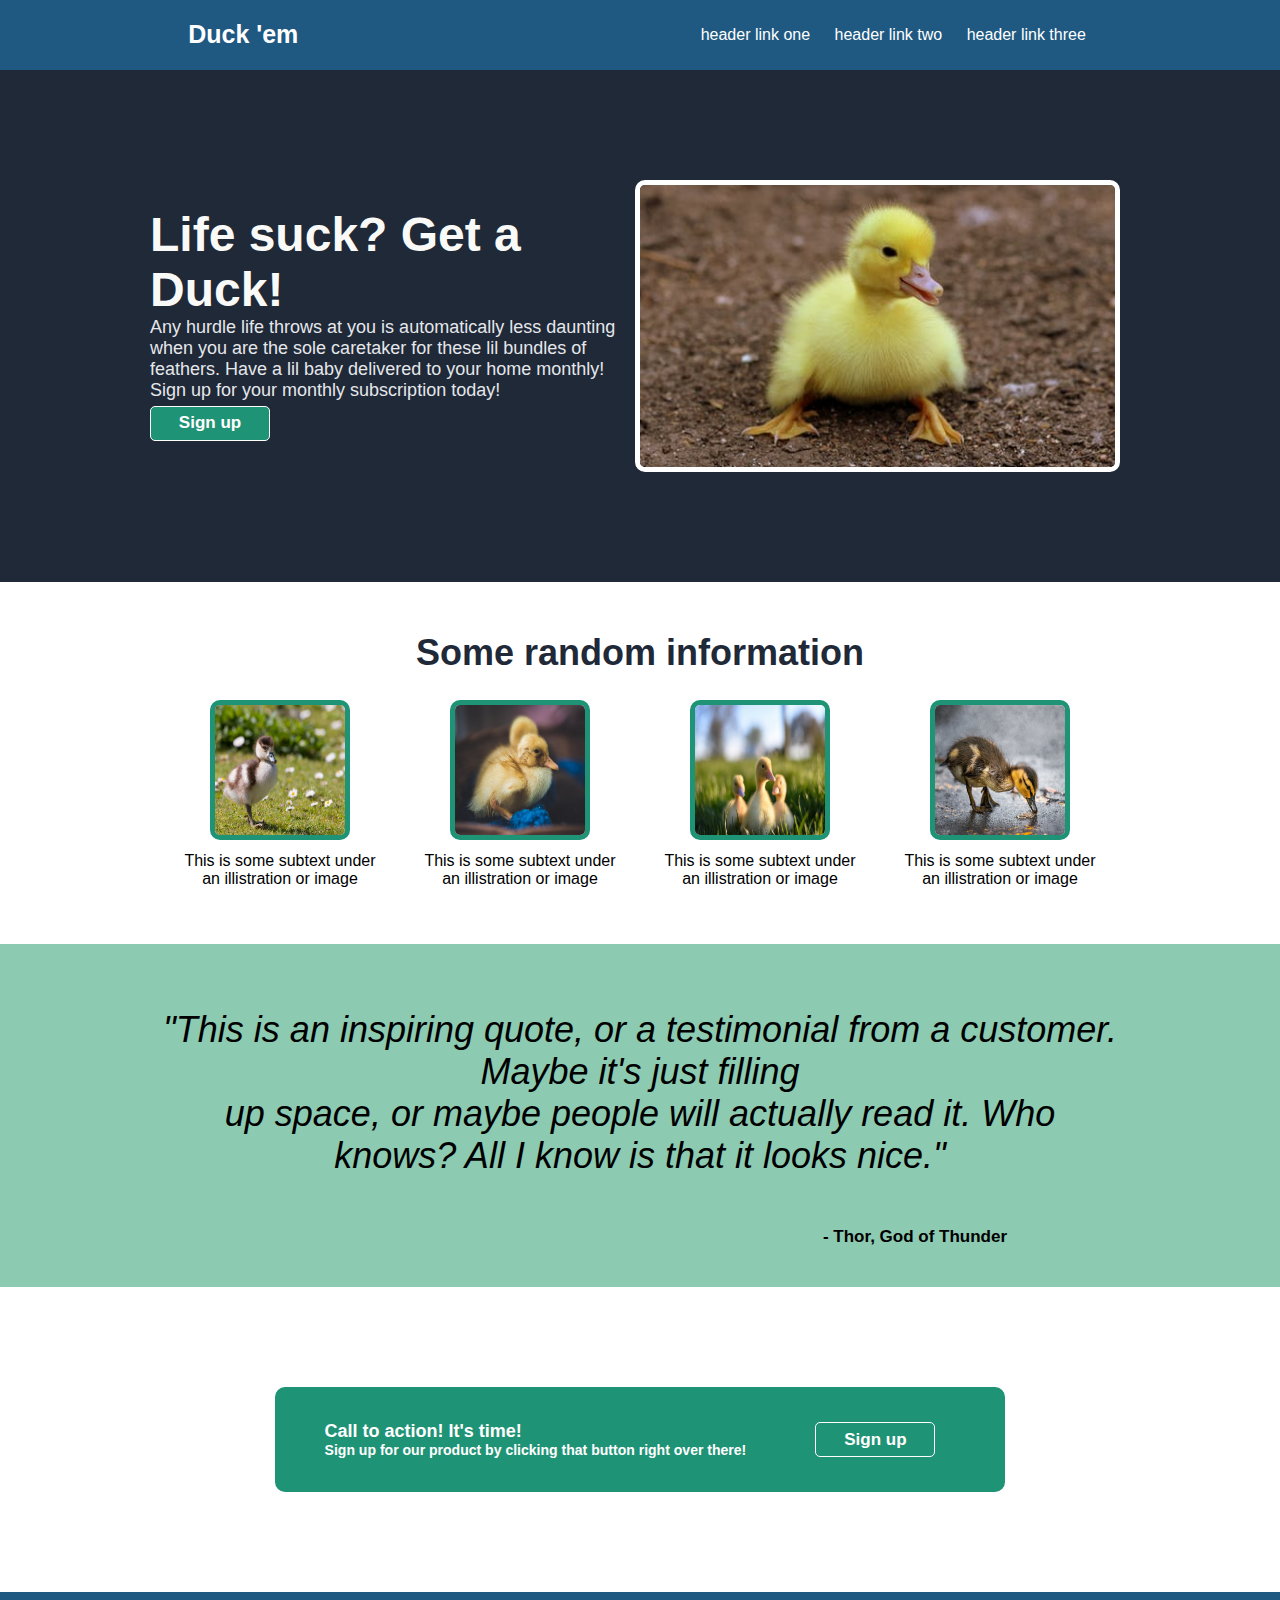
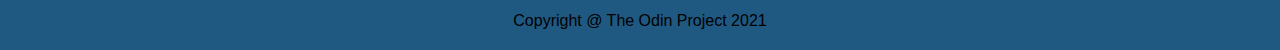
==== index.html @ af9d863a "index.html" ====
<!DOCTYPE html>
<html lang="en">
<head>
    <meta charset="UTF-8">
    <link rel="stylesheet" href="style.css">
    <title>Document</title>
</head>
<body>

    <div class="container">
        <header>
            <div class="logo">Duck 'em</div>
            <div class="head-links">
                <a href="https://www.youtube.com/watch?v=aU5OB2WopbU" alt="ol' Donald Duck">header link one</a>
                <a href="https://www.youtube.com/watch?v=I6awHJTSMb0" alt="The Mighty Duck Hodges">header link two</a>
                <a href="https://duckduckgo.com/" alt="Duck Duck go">header link three</a>
            </div>    
        </header>
        <div class="top-info">
            <div class="content">
                <h1>Life suck? Get a Duck!</h1>
                <p>Any hurdle life throws at you is automatically less daunting when you are
                    the sole caretaker for these lil bundles of feathers. Have a lil baby delivered to your home monthly! Sign up for your monthly subscription today!</p>
                <button class="button-one">Sign up</button>
            </div>
            <img src="img/duck.jpeg" alt="duck" class="top-pic">
        </div>
    <div class="body">

        
        <div class="info">
            <h1 style="font-size: 36px; font-weight: bolder; color: #1F2937">Some random information</h1>
            <ul>
                <li><img class="lil-pic" src="img/duck2.jpeg" alt="duck">This is some subtext under an illistration or image</li>
                <li><img class="lil-pic" src="img/duck3.jpeg" alt="duck">This is some subtext under an illistration or image</li>
                <li><img class="lil-pic" src="img/duck4.jpeg" alt="duck">This is some subtext under an illistration or image</li>
                <li><img class="lil-pic" src="img/duck5.jpeg" alt="duck">This is some subtext under an illistration or image</li>
            </ul>
        </div>
    <div class="quote-block">
        <div class="quote">"This is an inspiring quote, or a testimonial from a customer. Maybe it's just filling <br>
        up space, or maybe people will actually read it. Who knows? All I know is that it looks nice."</div>
        <h2 class="quote-er">- Thor, God of Thunder</h2>
    </div>
    <div class="ending">
        <div class="sign">
                <div class="sign-info">
                    <h2>Call to action! It's time!</h2>
                    <h3>Sign up for our product by clicking that button right over there!</h3>
                </div>
            <button class="button-two">Sign up</button>
        </div>
        
    </div>  
</body>

<footer>
    Copyright @ The Odin Project 2021
</footer>


</html>
---- style.css ----
*{
margin: 0;
border: 0;
padding: 0;
block-size: border-box;
font-family: 'Lucida Sans', 'Lucida Sans Regular', 'Lucida Grande', 'Lucida Sans Unicode', Geneva, Verdana, sans-serif;
}


body{
background-color: black;
height: 100vh;
display: flex;
justify-content: center;



}



header{

background-color: #1F5982;
width: 100%;
display: flex;
flex-wrap: wrap;
justify-content: space-around;



}


.logo{

font-size: 25px;
color: white;
font-weight: bold;


}


.head-links{

justify-content: flex-end;
align-items: flex-start;
padding: 6px;

}


header .logo, .head-links{


margin: 20px;
align-items: center;



}


a{

text-decoration: none;
padding: 0px;
margin-left: 20px;
color: white;




}


.top-info{
background-color: #1F2937;
display: flex;
flex-wrap: wrap;
justify-content: center;
align-items: center;
margin: px;
padding: 100px 150px;


}

h1{

font-size: 48px;
font-weight: bolder;
color: #F9FAF8

}


p{

font-size: 18px;
color: #E5E7EB

}


.content{

color: white;



}




.button-one{
display: flex;
justify-content: center;
align-items: center;
background-color: #1F9375;
padding: 12px;
margin: 5px;
gap: 15px;
height: 35px;
width: 120px;
border-radius: 5px;
color: white;
font-size: 17px;
font-weight: 700;
margin-left: 0;
border: white solid 1px;


}



.top-info .content,
.top-pic{


flex: 2%;
flex-wrap: wrap;


}


.top-pic{

height: auto;
width: 300px;
border: white solid 5px;
border-radius: 10px;
margin: 10px;

    
}



.body{

background-color: white;
text-align: center;

}


.info{

padding: 50px;


}


ul{

display: flex;
justify-content: center;



}


.lil-pic{


height: 130px;
width: 130px;
border: #1F9375 solid 5px;
border-radius: 10px;


}

li{

height: 200px;
width: 200px;
display: flex;
flex-wrap: wrap;
justify-content: center;
align-items: center;
padding: 20px;


}


.quote-block{

padding: 40px;
margin-top: -20px;
background-color: rgba(25, 150, 100, 50%);


}

.quote{

text-align: center;
margin: 120px;
margin-top: 25px;
font-size: 36px;
font-style: italic;



}


.quote-er{

font-size: 17px;
margin-left: 550px;
margin-top: -70px;


}


.ending{
display: flex;
justify-content: center;
align-items: center;
padding: 100px;



}



.sign{
display: flex;
justify-content: space-around;
align-items: center;
height: auto;
width: 700px;
padding: 15px;
background-color: #1F9375;
border-radius: 10px;


}


.sign-info{

text-align: left;
background-color: #1F9375;
color: white;
font-size: 12px;


}


.button-two{
display: flex;
justify-content: center;
align-items: center;
background-color: #1F9375;
padding: 12px;
margin: 20px;
gap: 25px;
height: 35px;
width: 120px;
border-radius: 5px;
color: white;
font-size: 17px;
font-weight: 700;
margin-left: 0;
border: white solid 1px;
}






footer{
    

background-color: #1F5982;
padding: 20px;

}
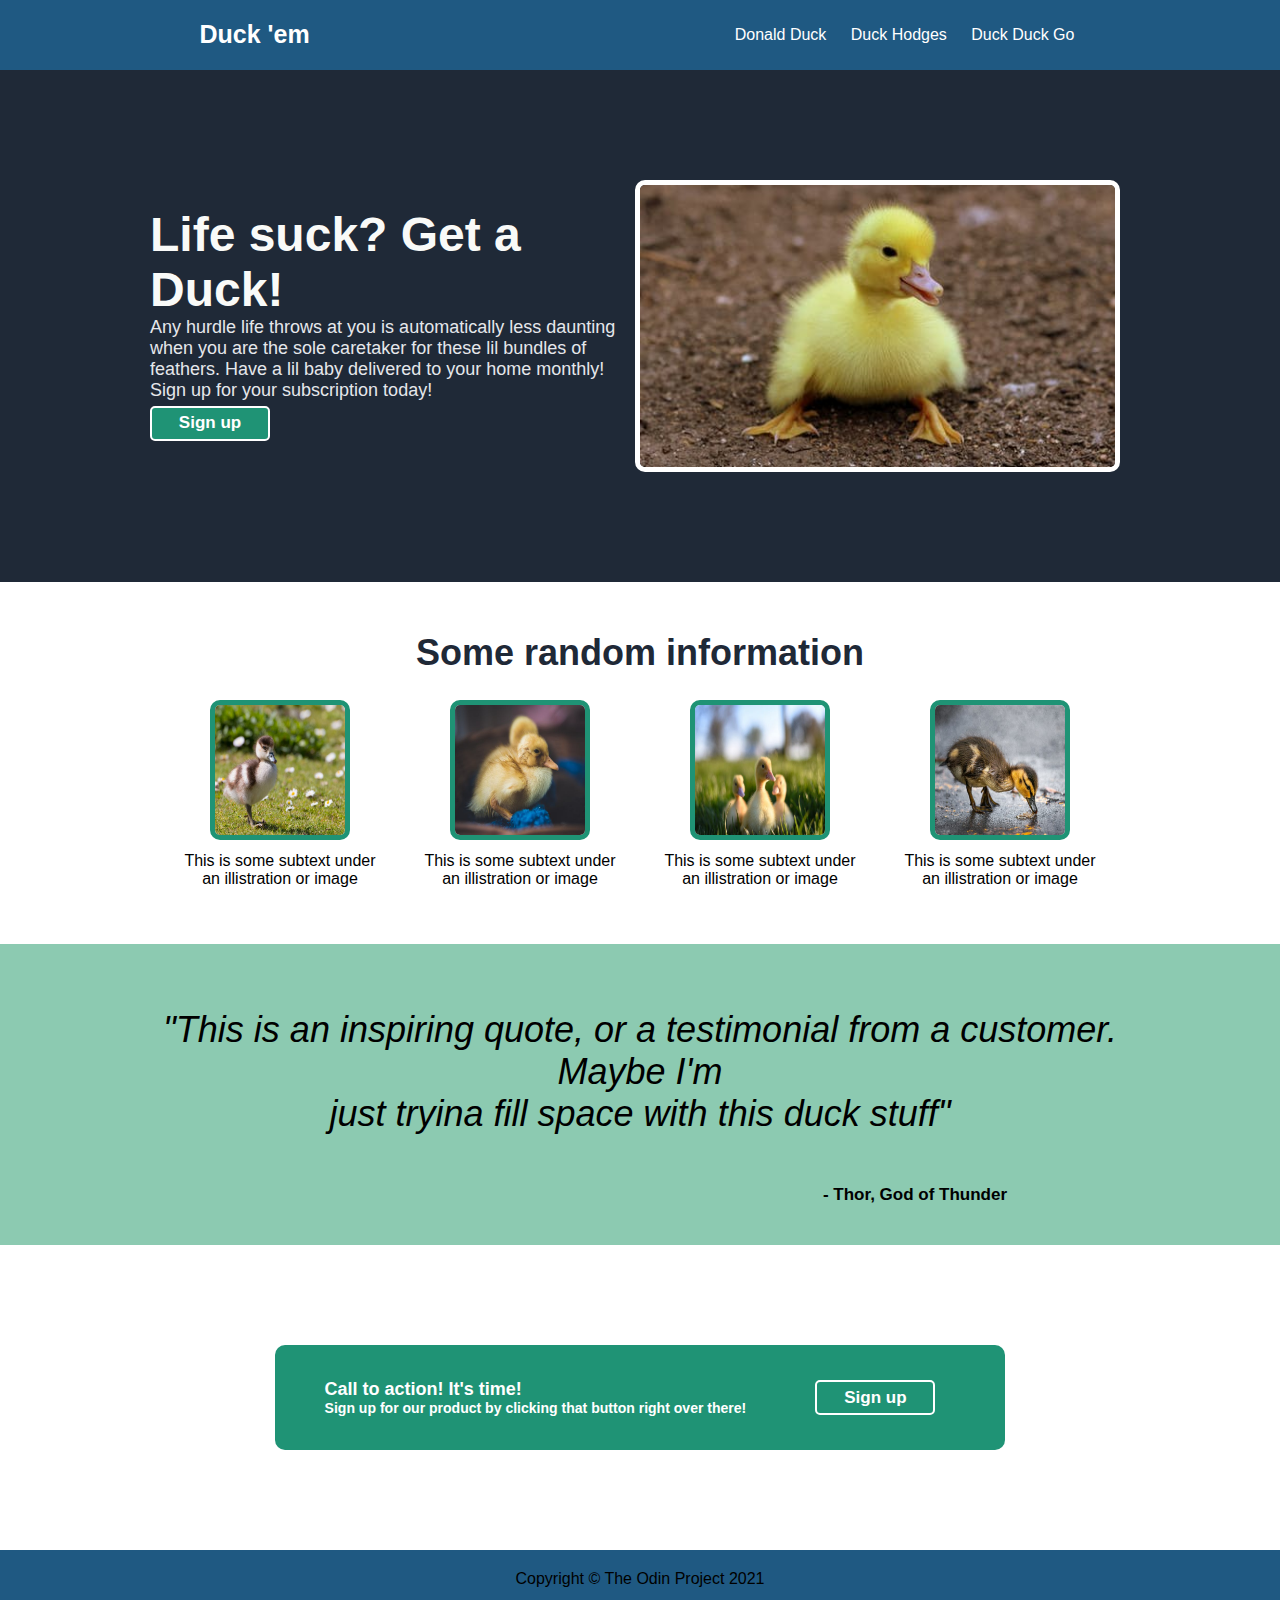
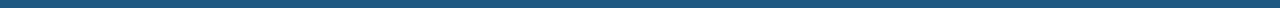
==== commit 59cb1258: "index.html" ====
--- a/index.html
+++ b/index.html
@@ -11,16 +11,16 @@
         <header>
             <div class="logo">Duck 'em</div>
             <div class="head-links">
-                <a href="https://www.youtube.com/watch?v=aU5OB2WopbU" alt="ol' Donald Duck">header link one</a>
-                <a href="https://www.youtube.com/watch?v=I6awHJTSMb0" alt="The Mighty Duck Hodges">header link two</a>
-                <a href="https://duckduckgo.com/" alt="Duck Duck go">header link three</a>
+                <a href="https://www.youtube.com/watch?v=aU5OB2WopbU" alt="ol' Donald Duck">Donald Duck</a>
+                <a href="https://www.youtube.com/watch?v=I6awHJTSMb0" alt="The Mighty Duck Hodges">Duck Hodges</a>
+                <a href="https://duckduckgo.com/" alt="Duck Duck go">Duck Duck Go</a>
             </div>    
         </header>
         <div class="top-info">
             <div class="content">
                 <h1>Life suck? Get a Duck!</h1>
                 <p>Any hurdle life throws at you is automatically less daunting when you are
-                    the sole caretaker for these lil bundles of feathers. Have a lil baby delivered to your home monthly! Sign up for your monthly subscription today!</p>
+                    the sole caretaker for these lil bundles of feathers. Have a lil baby delivered to your home monthly! Sign up for your subscription today!</p>
                 <button class="button-one">Sign up</button>
             </div>
             <img src="img/duck.jpeg" alt="duck" class="top-pic">
@@ -38,8 +38,8 @@
             </ul>
         </div>
     <div class="quote-block">
-        <div class="quote">"This is an inspiring quote, or a testimonial from a customer. Maybe it's just filling <br>
-        up space, or maybe people will actually read it. Who knows? All I know is that it looks nice."</div>
+        <div class="quote">"This is an inspiring quote, or a testimonial from a customer. Maybe I'm <br>
+        just tryina fill space with this duck stuff"</div>
         <h2 class="quote-er">- Thor, God of Thunder</h2>
     </div>
     <div class="ending">
@@ -55,7 +55,7 @@
 </body>
 
 <footer>
-    Copyright @ The Odin Project 2021
+    Copyright © The Odin Project 2021
 </footer>
 
 
--- a/style.css
+++ b/style.css
@@ -130,7 +130,7 @@
 font-size: 17px;
 font-weight: 700;
 margin-left: 0;
-border: white solid 1px;
+border: white solid 2px;
 
 
 }
@@ -296,7 +296,7 @@
 font-size: 17px;
 font-weight: 700;
 margin-left: 0;
-border: white solid 1px;
+border: white solid 2px;
 }
 
 
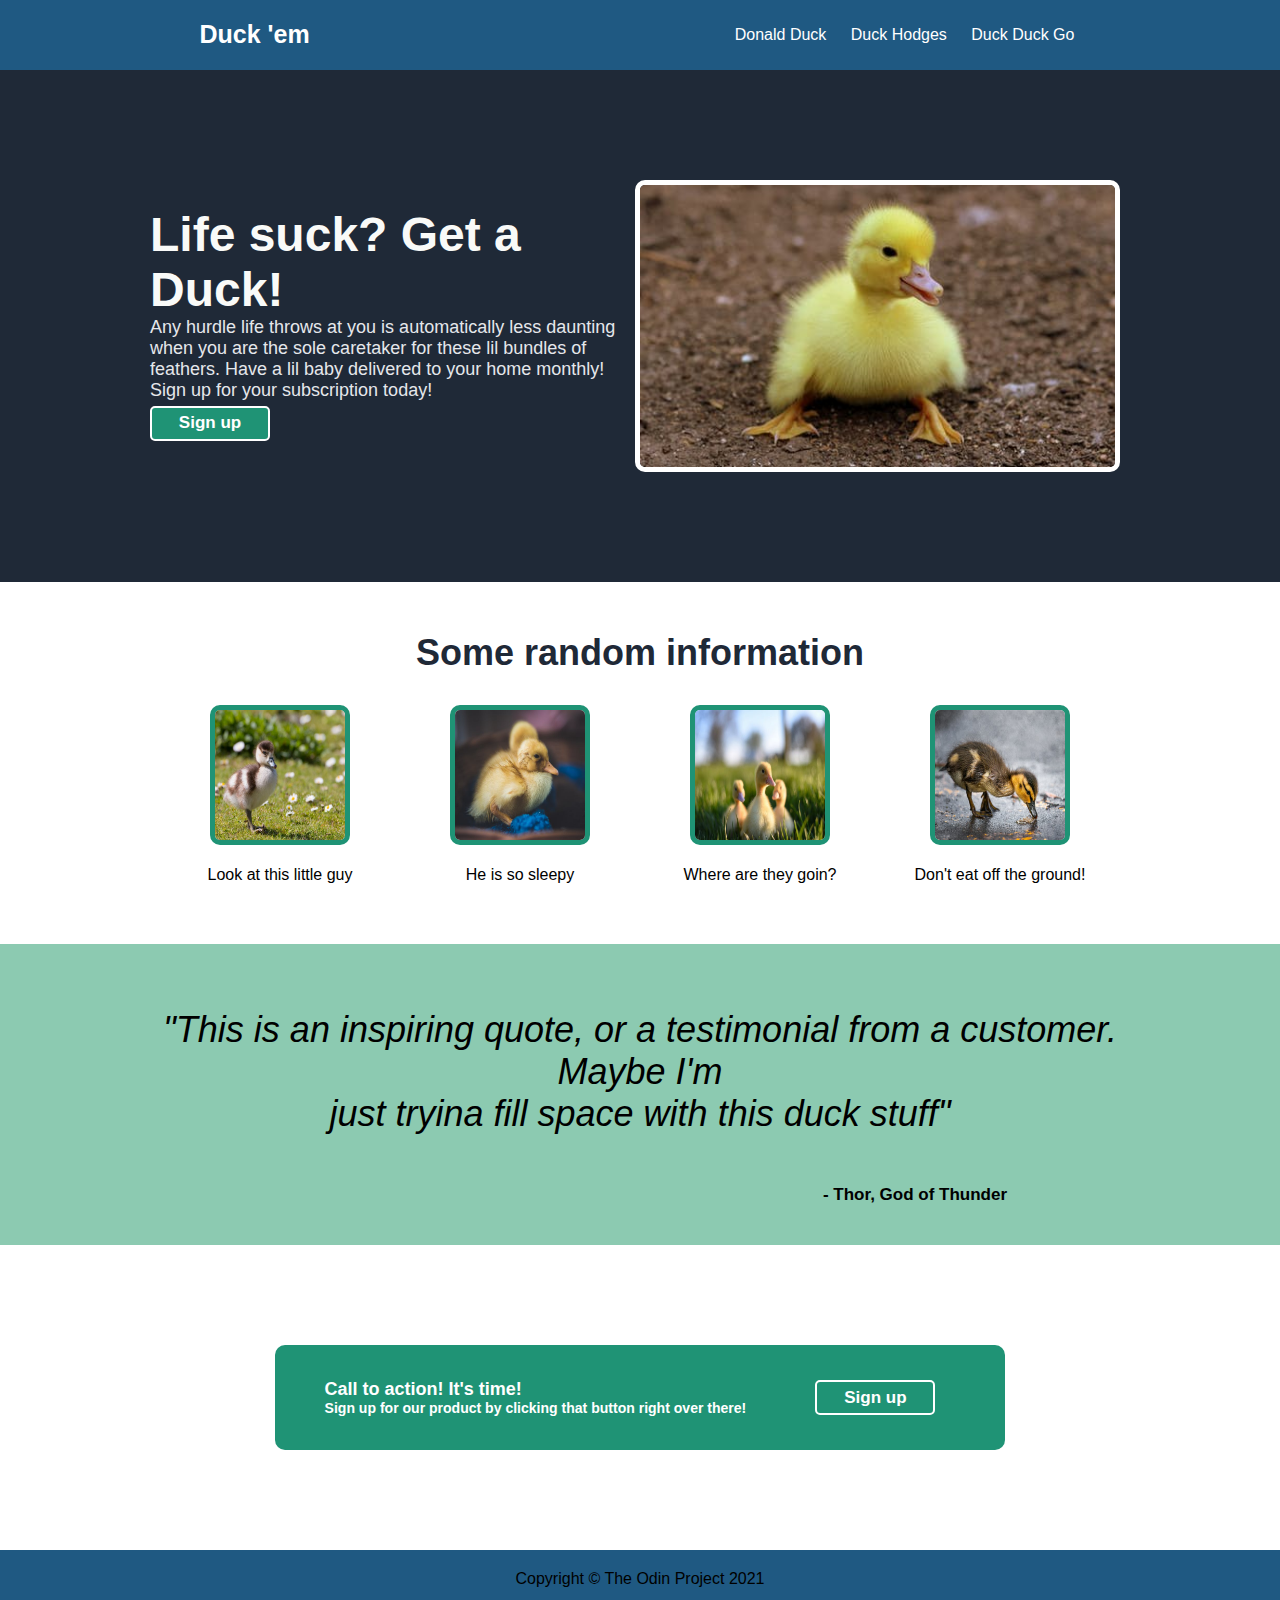
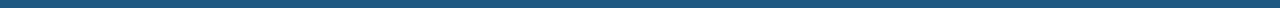
==== commit 8de117fb: "index.html" ====
--- a/index.html
+++ b/index.html
@@ -31,10 +31,10 @@
         <div class="info">
             <h1 style="font-size: 36px; font-weight: bolder; color: #1F2937">Some random information</h1>
             <ul>
-                <li><img class="lil-pic" src="img/duck2.jpeg" alt="duck">This is some subtext under an illistration or image</li>
-                <li><img class="lil-pic" src="img/duck3.jpeg" alt="duck">This is some subtext under an illistration or image</li>
-                <li><img class="lil-pic" src="img/duck4.jpeg" alt="duck">This is some subtext under an illistration or image</li>
-                <li><img class="lil-pic" src="img/duck5.jpeg" alt="duck">This is some subtext under an illistration or image</li>
+                <li><img class="lil-pic" src="img/duck2.jpeg" alt="duck">Look at this little guy</li>
+                <li><img class="lil-pic" src="img/duck3.jpeg" alt="duck">He is so sleepy</li>
+                <li><img class="lil-pic" src="img/duck4.jpeg" alt="duck">Where are they goin?</li>
+                <li><img class="lil-pic" src="img/duck5.jpeg" alt="duck">Don't eat off the ground!</li>
             </ul>
         </div>
     <div class="quote-block">
--- a/style.css
+++ b/style.css
@@ -310,4 +310,12 @@
 background-color: #1F5982;
 padding: 20px;
 
+}
+
+button:hover{
+
+
+background-color: orange;
+
+
 }